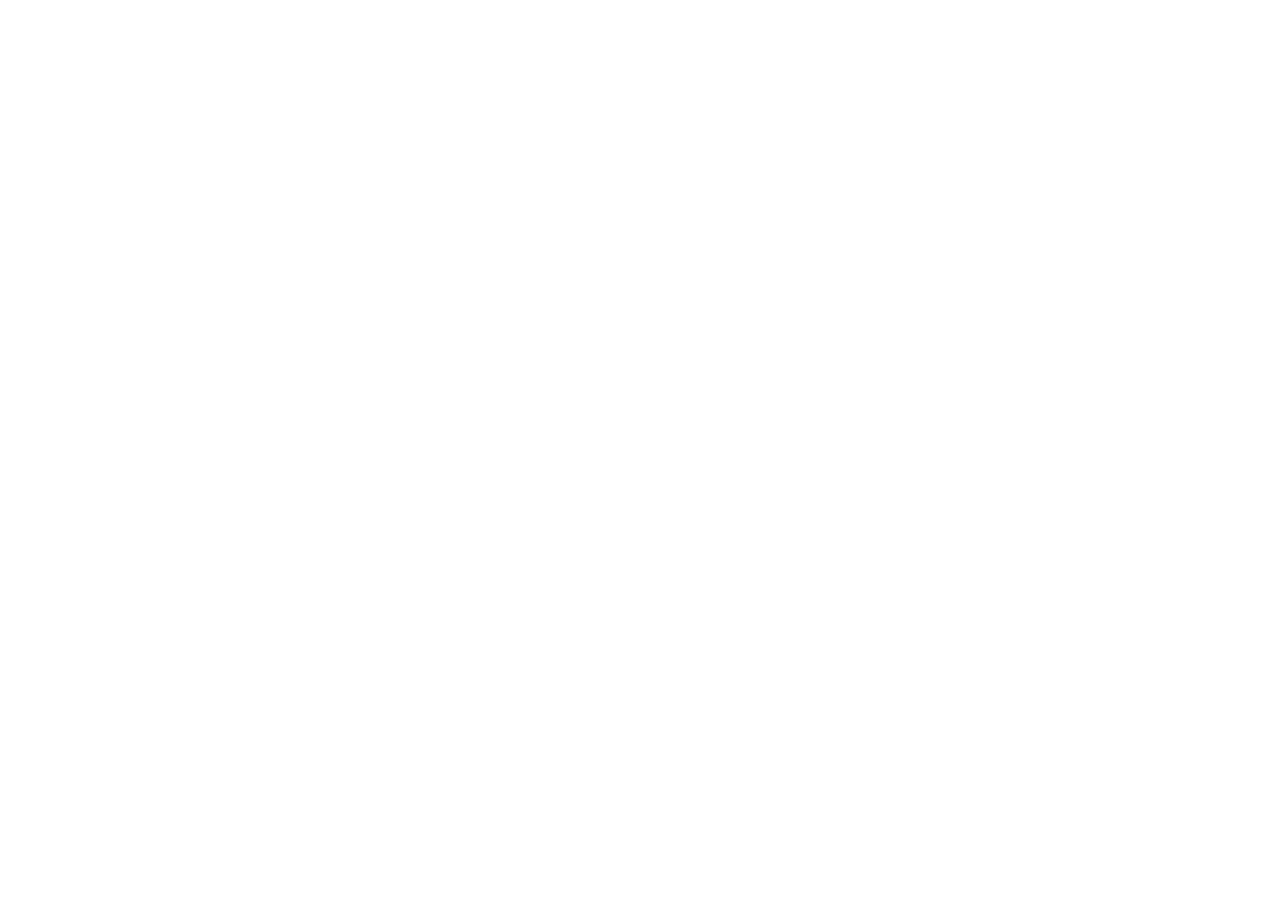
==== index.html @ b7b3123c "Initial commit" ====
<!DOCTYPE html>
<html lang="en">
<head>
    <meta charset="UTF-8">
    <meta http-equiv="X-UA-Compatible" content="IE=edge">
    <meta name="viewport" content="width=device-width, initial-scale=1.0">
    <title>Google</title>
</head>
<body>
    
</body>
</html>
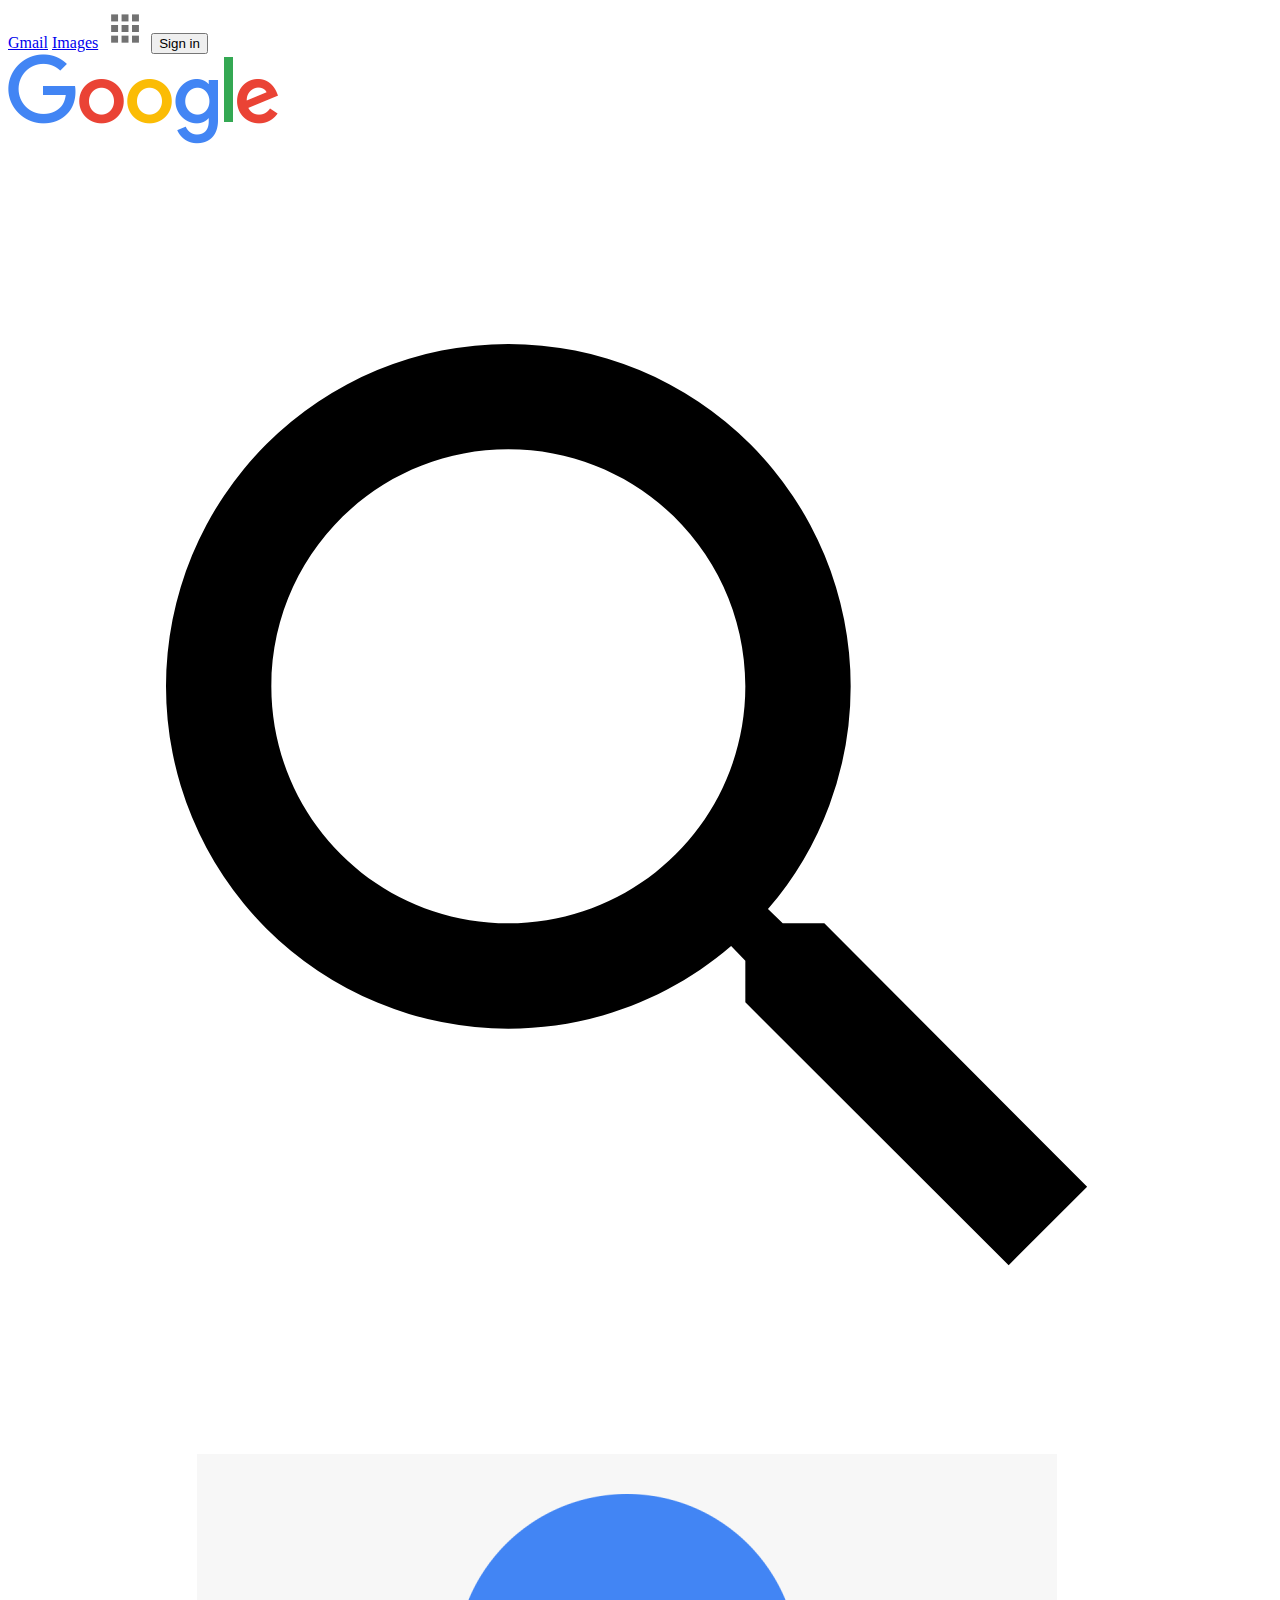
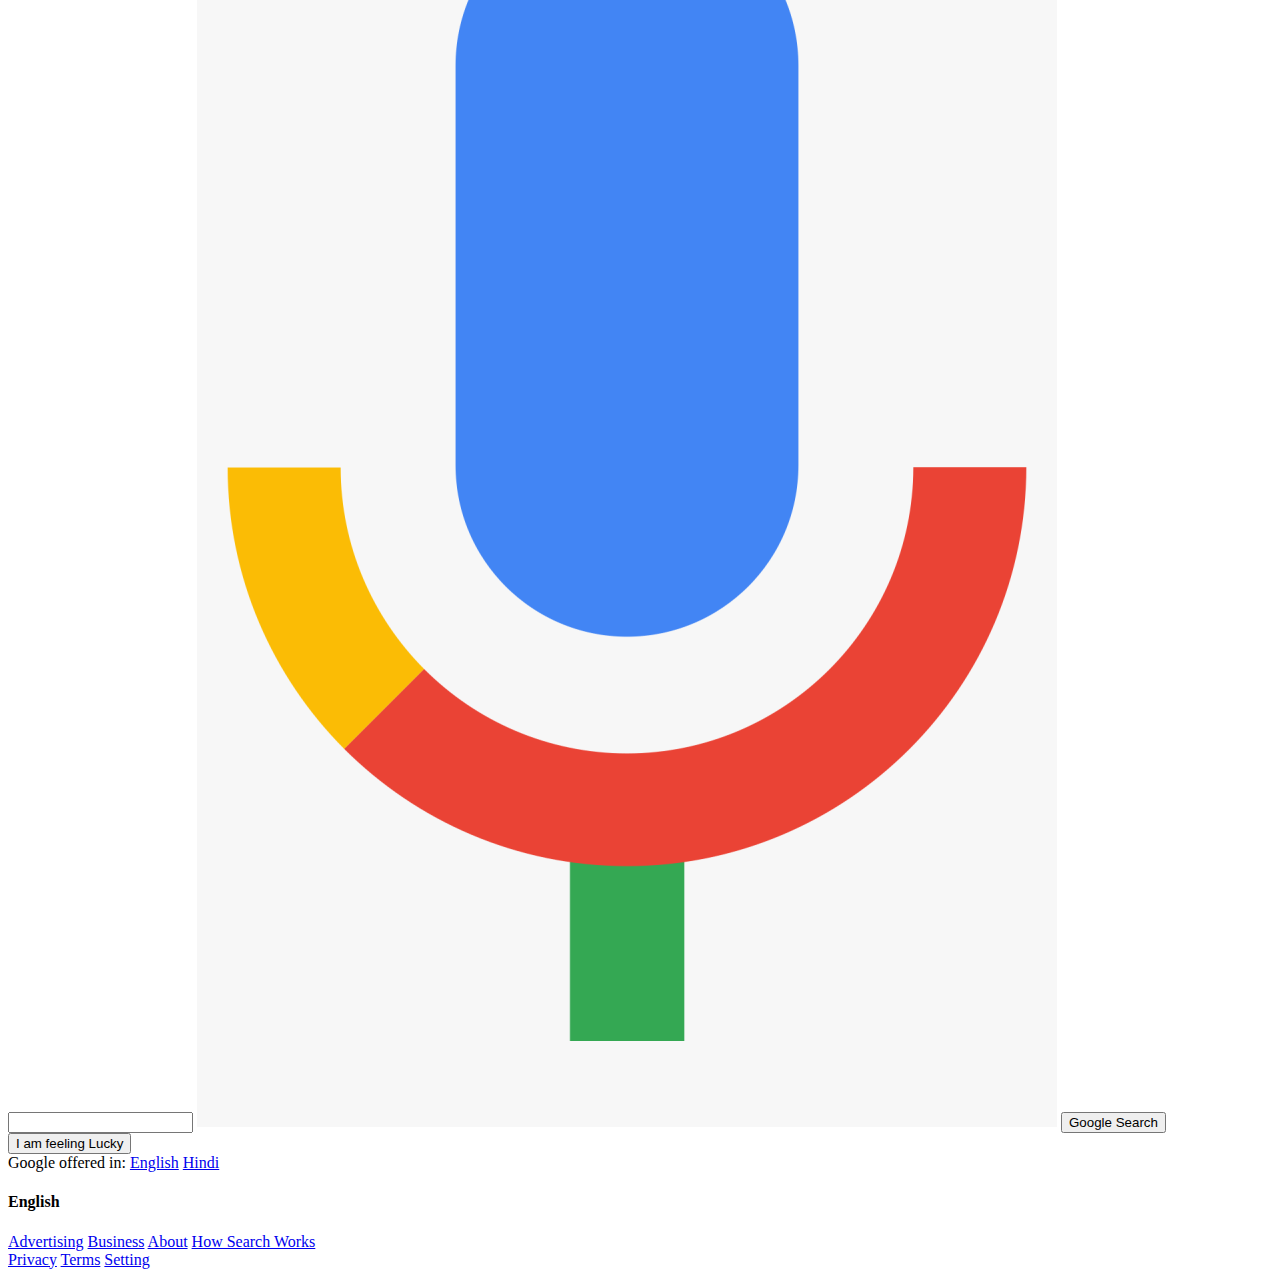
==== commit 70852712: "Sekeleton of Google Page Ready" ====
--- a/index.html
+++ b/index.html
@@ -5,8 +5,47 @@
     <meta http-equiv="X-UA-Compatible" content="IE=edge">
     <meta name="viewport" content="width=device-width, initial-scale=1.0">
     <title>Google</title>
+    <link rel="icon" href="g-icon.png">
 </head>
 <body>
-    
+    <nav>
+        <a href="#">Gmail</a>
+        <a href="#">Images</a>
+        <img src="img/g-menu.PNG">
+        <button>Sign in</button>
+    </nav>
+    <section class="section-1">
+        <img src="img/logo.png" alt="Google-img" class="logo">
+        <form><br><br>
+            <div class="s-box">
+                <img src="img/search.svg" alt="search-img" class="search-icon">
+                <input type="text" class="s-input">
+                <img src="img/vs.png" alt="voice-logo">
+                <input type="submit" class="s-btn" value="Google Search">
+                <input type="submit" class="s-btn" value="I am feeling Lucky">
+            </div>
+        </form>
+        <div class="lang">
+            Google offered in:
+            <a href="#">English</a>
+            <a href="#">Hindi</a>
+        </div>
+    </section>
+    <footer>
+        <h4>English</h4>
+        <div class="links">
+            <div class="link-1">
+                <a href="#">Advertising</a>
+                <a href="#">Business</a>
+                <a href="#">About</a>
+                <a href="#">How Search Works</a>
+            </div>
+            <div class="link-2">
+                <a href="#">Privacy</a>
+                <a href="#">Terms</a>
+                <a href="#">Setting</a>
+            </div>
+        </div>
+    </footer>
 </body>
 </html>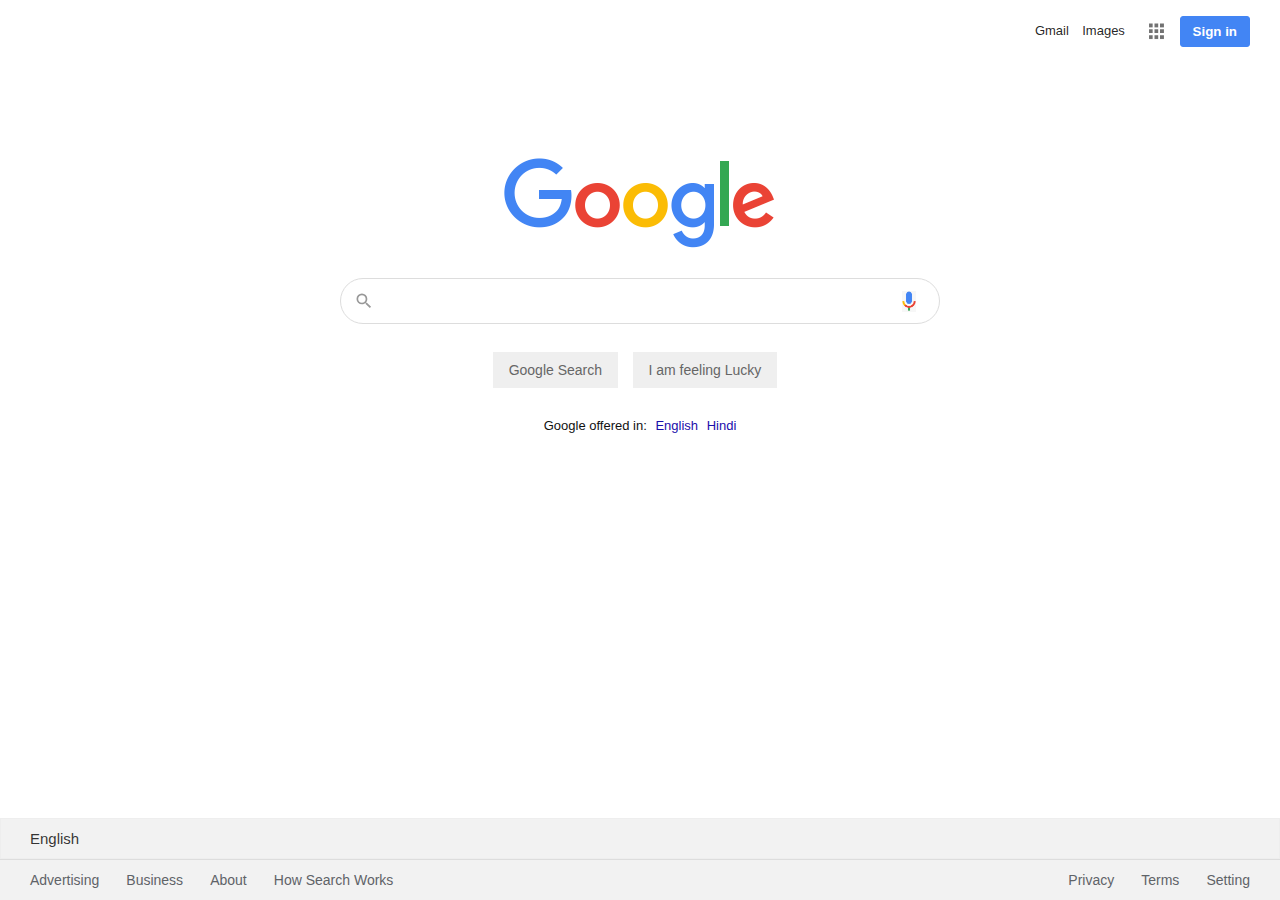
==== commit 4230909e: "Added style sheet of of google search window" ====
--- a/index.html
+++ b/index.html
@@ -6,6 +6,7 @@
     <meta name="viewport" content="width=device-width, initial-scale=1.0">
     <title>Google</title>
     <link rel="icon" href="g-icon.png">
+    <link rel="stylesheet" href="style.css">
 </head>
 <body>
     <nav>
@@ -20,7 +21,7 @@
             <div class="s-box">
                 <img src="img/search.svg" alt="search-img" class="search-icon">
                 <input type="text" class="s-input">
-                <img src="img/vs.png" alt="voice-logo">
+                <img src="img/vs.png" alt="voice-logo" class="vs-icon">
                 <input type="submit" class="s-btn" value="Google Search">
                 <input type="submit" class="s-btn" value="I am feeling Lucky">
             </div>
--- a/style.css
+++ b/style.css
@@ -0,0 +1,192 @@
+* {
+    padding: 0;
+    margin: 0;
+    box-sizing: border-box;
+    text-decoration: none;
+    font-family: Arial, Helvetica, sans-serif;
+}
+
+body {
+    display: flex;
+    flex-direction: column;
+    min-height: 100vh;
+}
+
+nav {
+    display: flex;
+    align-items: center;
+    justify-content: flex-end;
+    margin-right: 30px;
+    margin-top: 14px;
+}
+
+nav a {
+    font-size: 13px;
+    display: inline-block;
+    line-height: 24px;
+    font-weight: 400;
+    color: rgba(0,0,0, 0.87);
+    cursor: pointer;
+    padding: 5px 6.7px;
+}
+
+nav a:hover{
+    text-decoration: underline;
+    opacity: .85;
+}
+
+nav img {
+    width: 34px;
+    padding: 5px;
+    margin: auto 7px;
+    cursor: pointer;
+}
+
+nav img:hover {
+    opacity: 0.8;
+}
+
+nav button {
+    border: 1px solid #4285f4;
+    font-weight: bold;
+    outline: none;
+    background: #4285f4;
+    color: #fff;
+    padding: 7px 12px;
+    border-radius: 3px;
+    cursor: pointer;
+}
+
+.section-1 {
+    flex: 1;
+}
+
+.section-1 .logo {
+    display: block;
+    margin: 0px auto;
+    margin-top: 110px;
+}
+
+.s-box {
+    width: 600px;
+    margin: 0px auto;
+    position: relative;
+    margin-top: -8px;
+    text-align: center;
+}
+
+.s-box .s-input {
+    display: block;
+    border: 1px solid #ddd;
+    color: rgba(0,0,0, 0.87);
+    font-size: 16px;
+    padding: 13px;
+    padding-left: 45px;
+    border-radius: 25px;
+    width: 100%;
+    transition: box-shadow 100ms;
+    outline: none;
+}
+
+.s-box .s-input:hover {
+    border: 1px solid #fff;
+    box-shadow: 0 0 2px rgba(0,0,0, 0.05) ;
+    box-shadow: 0 0 2px rgba(0,0,0, 0.05) ;
+    box-shadow: 0 0 3px rgba(0,0,0, 0.05) ;
+    box-shadow: 0 0 4px rgba(0,0,0, 0.05) ;
+    box-shadow: 0 0 5px rgba(0,0,0, 0.05) ;
+    box-shadow: 0 0 4px rgba(0,0,0, 0.05) ;
+    box-shadow: 0 0 5px rgba(0,0,0, 0.05) ;
+    box-shadow: 0 0 6px rgba(0,0,0, 0.05) ;
+    
+}
+
+.s-box .search-icon {
+    width: 20px;
+    opacity: .4;
+    position: absolute;
+    top: 13px;
+    left: 14px;
+}
+
+.s-box .vs-icon {
+    width: 14px;
+    position: absolute;
+    top: 13px;
+    right: 24px;
+}
+
+.s-btn {
+    border: 1px solid transparent;
+    padding: 9px 15px;
+    color: #666;
+    font-size: 14px;
+    display: inline-block;
+    margin-right: 10px;
+    margin-top: 28px;
+    outline: none;
+    cursor: pointer;
+    transition: border-color 100ms;
+}
+
+.s-btn:hover {
+    border: 1px solid #aaa;
+
+}
+
+.lang {
+    margin-top: 30px;
+    text-align: center;
+    font-size: 13px;
+    color: #111;
+}
+
+.lang a {
+    margin-left: 5px;
+    color: #1a0dab;
+}
+
+.lang a:hover {
+    text-decoration: underline;
+}
+
+footer {
+    background: #f2f2f2;
+}
+
+footer h4 {
+    color: rgba(0,0,0, 0.8);
+    font-size: 15px;
+    line-height: 39.5px;
+    font-weight: 400;
+    padding-left: 29px;
+    border: 1px solid #eee;
+}
+
+footer a {
+    color: #5f6368;
+    display: inline-block;
+    padding: 12px 11.3px;
+    font-size: 14px;
+}
+
+footer a:hover {
+    text-decoration: underline;
+
+}
+
+.links {
+    border-top: 1px solid #ddd;
+    display: flex;
+
+}
+
+.link-1 {
+    padding-left: 18.7px;
+    flex: 1;
+
+}
+
+.link-2 {
+    padding-right: 18.7px;
+}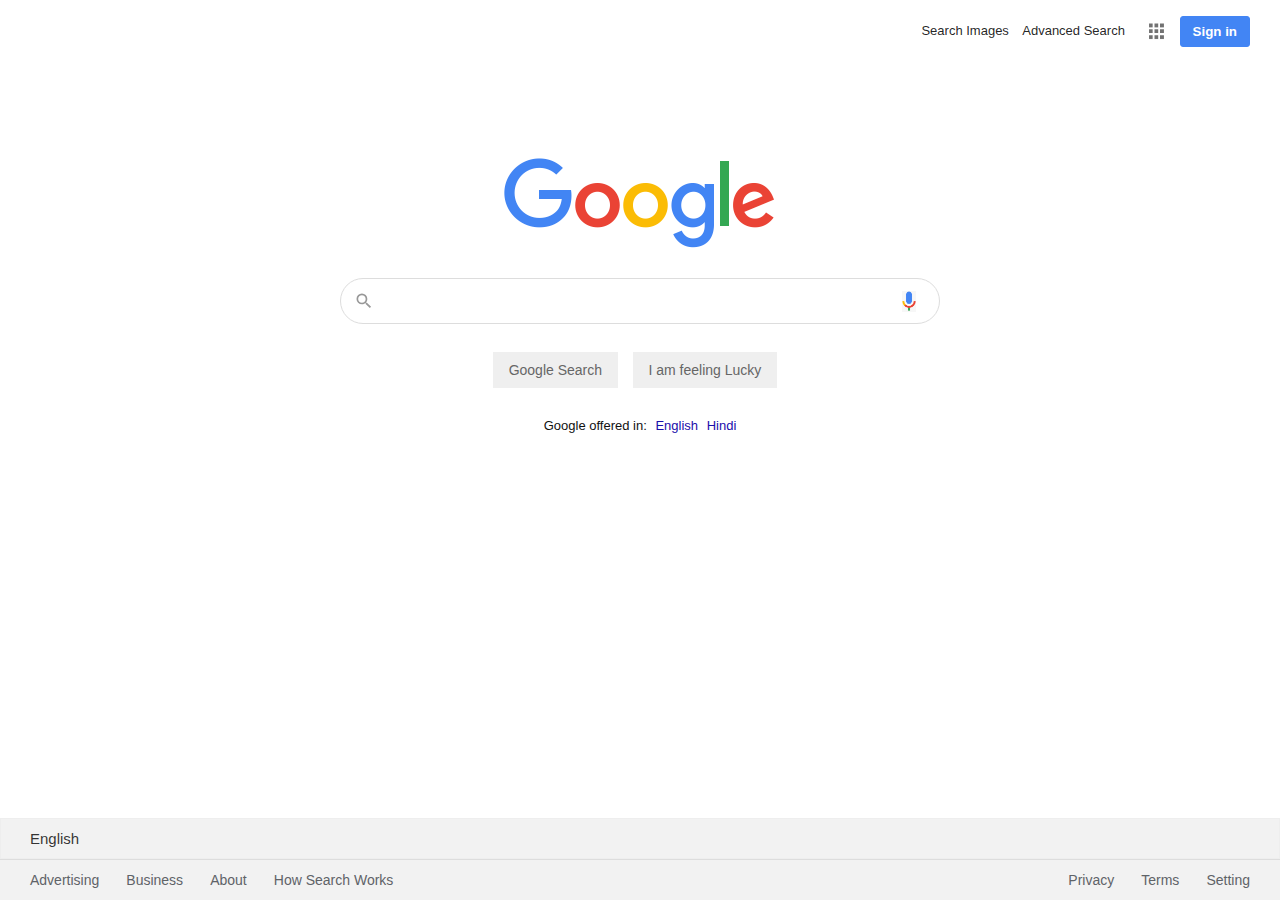
==== commit 32b56e1d: "Completed first Page" ====
--- a/index.html
+++ b/index.html
@@ -10,8 +10,8 @@
 </head>
 <body>
     <nav>
-        <a href="#">Gmail</a>
-        <a href="#">Images</a>
+        <a href="#">Search Images</a>
+        <a href="#">Advanced Search</a>
         <img src="img/g-menu.PNG">
         <button>Sign in</button>
     </nav>
@@ -20,10 +20,14 @@
         <form><br><br>
             <div class="s-box">
                 <img src="img/search.svg" alt="search-img" class="search-icon">
-                <input type="text" class="s-input">
-                <img src="img/vs.png" alt="voice-logo" class="vs-icon">
-                <input type="submit" class="s-btn" value="Google Search">
-                <input type="submit" class="s-btn" value="I am feeling Lucky">
+                <form>
+                </form>
+                <form action="https://google.com/search" >
+                    <img src="img/vs.png" alt="voice-logo" class="vs-icon">
+                    <input type="text" name="q" class="s-input">
+                    <input type="submit" class="s-btn" value="Google Search">
+                    <input type="submit" class="s-btn" value="I am feeling Lucky">
+                </form>
             </div>
         </form>
         <div class="lang">
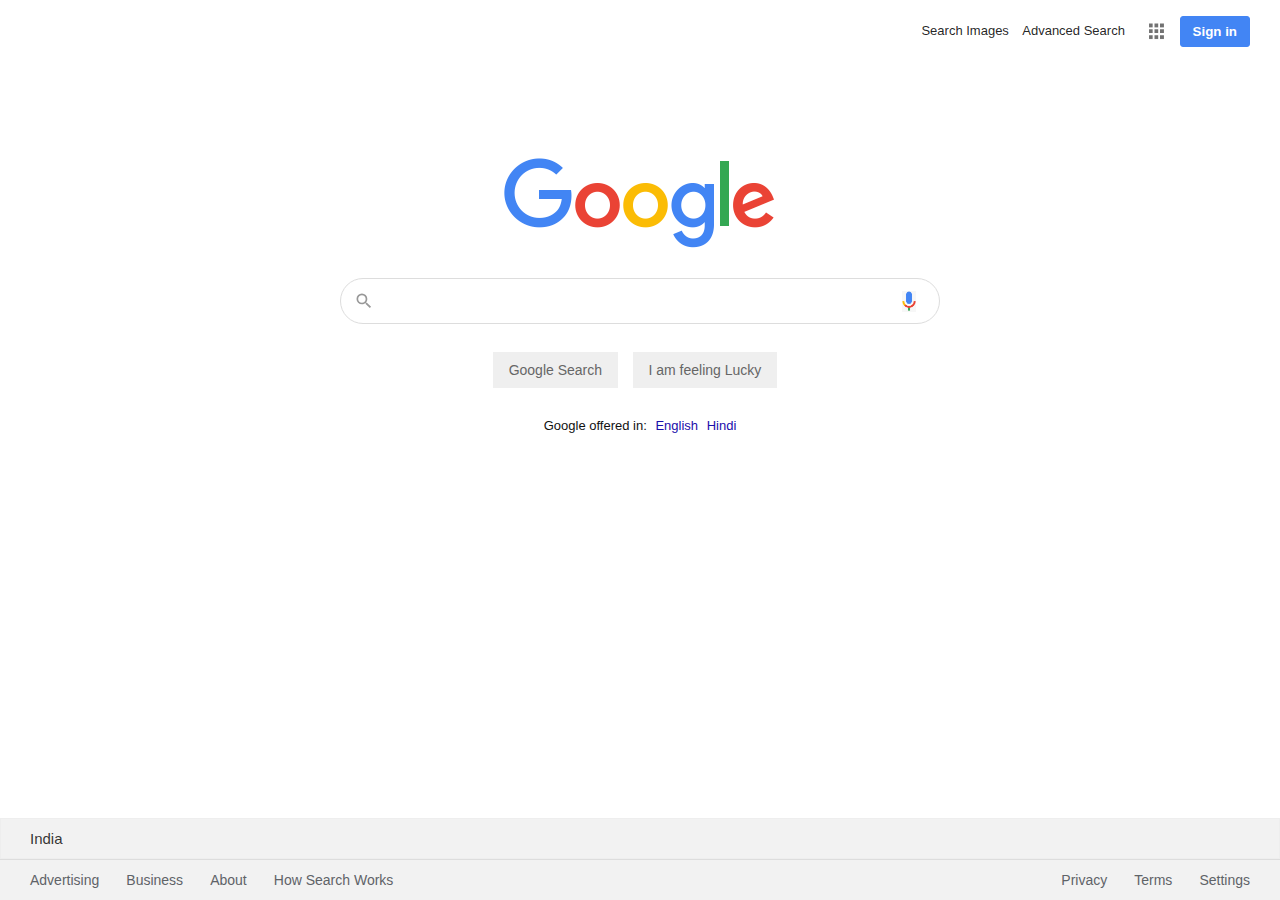
==== commit ec3ce8a6: "Completed designing of Advance Search Page But link not added" ====
--- a/index.html
+++ b/index.html
@@ -5,13 +5,13 @@
     <meta http-equiv="X-UA-Compatible" content="IE=edge">
     <meta name="viewport" content="width=device-width, initial-scale=1.0">
     <title>Google</title>
-    <link rel="icon" href="g-icon.png">
-    <link rel="stylesheet" href="style.css">
+    <link rel="icon" href="img/g-icon.png">
+    <link rel="stylesheet" href="CSS/style.css">
 </head>
 <body>
     <nav>
-        <a href="#">Search Images</a>
-        <a href="#">Advanced Search</a>
+        <a href="Image-search.html">Search Images</a>
+        <a href="advance-search.html">Advanced Search</a>
         <img src="img/g-menu.PNG">
         <button>Sign in</button>
     </nav>
@@ -24,7 +24,7 @@
                 </form>
                 <form action="https://google.com/search" >
                     <img src="img/vs.png" alt="voice-logo" class="vs-icon">
-                    <input type="text" name="q" class="s-input">
+                    <input type="text" name="q" class="s-input" autocapitalize="off" maxlength="2048" required>
                     <input type="submit" class="s-btn" value="Google Search">
                     <input type="submit" class="s-btn" value="I am feeling Lucky">
                 </form>
@@ -37,7 +37,7 @@
         </div>
     </section>
     <footer>
-        <h4>English</h4>
+        <h4>India</h4>
         <div class="links">
             <div class="link-1">
                 <a href="#">Advertising</a>
@@ -48,7 +48,7 @@
             <div class="link-2">
                 <a href="#">Privacy</a>
                 <a href="#">Terms</a>
-                <a href="#">Setting</a>
+                <a href="#">Settings</a>
             </div>
         </div>
     </footer>
--- a/CSS/style.css
+++ b/CSS/style.css
@@ -0,0 +1,271 @@
+* {
+    padding: 0;
+    margin: 0;
+    box-sizing: border-box;
+    text-decoration: none;
+    font-family: Arial, Helvetica, sans-serif;
+}
+
+body {
+    display: flex;
+    flex-direction: column;
+    min-height: 100vh;
+}
+
+nav {
+    display: flex;
+    align-items: center;
+    justify-content: flex-end;
+    margin-right: 30px;
+    margin-top: 14px;
+}
+
+nav a {
+    font-size: 13px;
+    display: inline-block;
+    line-height: 24px;
+    font-weight: 400;
+    color: rgba(0,0,0, 0.87);
+    cursor: pointer;
+    padding: 5px 6.7px;
+}
+
+nav a:hover{
+    text-decoration: underline;
+    opacity: .85;
+}
+
+nav img {
+    width: 34px;
+    padding: 5px;
+    margin: auto 7px;
+    cursor: pointer;
+}
+
+nav img:hover {
+    opacity: 1;
+    border: 1px solid #ddd;
+    border-radius: 100%;
+}
+
+nav button {
+    border: 1px solid #4285f4;
+    font-weight: bold;
+    outline: none;
+    background: #4285f4;
+    color: #fff;
+    padding: 7px 12px;
+    border-radius: 3px;
+    cursor: pointer;
+}
+
+.adv-text {
+    margin-top: 32px;
+    margin-bottom: 24px;
+    margin-left: 44px;
+    font-family: sans-serif;
+    font-size: large;
+    color: red;
+}
+
+.section-1 {
+    flex: 1;
+}
+
+.section-1 .logo {
+    display: block;
+    margin: 0px auto;
+    margin-top: 110px;
+}
+
+.s-box {
+    width: 600px;
+    margin: 0px auto;
+    position: relative;
+    margin-top: -8px;
+    text-align: center;
+}
+
+.image-google {
+    width: 270px;
+    height: 92px;
+
+}
+
+.s-box .s-input {
+    display: block;
+    border: 1px solid #ddd;
+    color: rgba(0,0,0, 0.87);
+    font-size: 16px;
+    padding: 13px;
+    padding-left: 45px;
+    border-radius: 25px;
+    width: 100%;
+    transition: box-shadow 100ms;
+    outline: none;
+}
+
+.s-box .s-input:hover {
+    border: 1px solid #fff;
+    box-shadow: 0 0 2px rgba(0,0,0, 0.05) ;
+    box-shadow: 0 0 2px rgba(0,0,0, 0.05) ;
+    box-shadow: 0 0 3px rgba(0,0,0, 0.05) ;
+    box-shadow: 0 0 4px rgba(0,0,0, 0.05) ;
+    box-shadow: 0 0 5px rgba(0,0,0, 0.05) ;
+    box-shadow: 0 0 4px rgba(0,0,0, 0.05) ;
+    box-shadow: 0 0 5px rgba(0,0,0, 0.05) ;
+    box-shadow: 0 0 6px rgba(0,0,0, 0.05) ;
+    
+}
+
+.s-box .search-icon {
+    width: 20px;
+    opacity: .4;
+    position: absolute;
+    top: 13px;
+    left: 14px;
+    cursor: pointer;
+}
+
+
+.s-box .vs-icon {
+    width: 14px;
+    position: absolute;
+    top: 13px;
+    right: 24px;
+    cursor: pointer;
+}
+
+.s-btn {
+    border: 1px solid transparent;
+    padding: 9px 15px;
+    color: #666;
+    font-size: 14px;
+    display: inline-block;
+    margin-right: 10px;
+    margin-top: 28px;
+    outline: none;
+    cursor: pointer;
+    transition: border-color 100ms;
+}
+
+.s-btn:hover {
+    border: 1px solid #aaa;
+
+}
+
+.lang {
+    margin-top: 30px;
+    text-align: center;
+    font-size: 13px;
+    color: #111;
+}
+ 
+.lang a {
+    margin-left: 5px;
+    color: #1a0dab;
+}
+
+.lang a:hover {
+    text-decoration: underline;
+}   
+
+/* Advanced Page styling */
+.top-label {
+    text-align: left;
+    padding-bottom: 15px;
+    margin-top: 10px;
+    margin-left: 0px;
+    display: inline-block;
+    min-width: 167px;
+    /* width: 16%; */
+    min-height: 42px;
+    font-weight: 500;
+    color: #333;
+    vertical-align: middle
+}
+
+.adv-table {
+    margin-top: 40px;
+    margin-left: 45px;
+}
+
+.ip-label {
+    font: small sans-serif;
+    color: #222;
+}
+.ip-box {
+    width: 584px;
+    height: 28px;
+    outline-color: #144aa2f6;
+    padding: 1px 8px;
+    border: 1px solid #d9d9d9;
+    border-radius: 1px;
+    border-top: 1px solid #c0c0c0;
+    font-size: 13px;
+
+}
+
+td {
+    padding: 10px;
+}
+
+.adv-btn {
+    border: 1px solid #2e62b6;
+    outline: none;
+    background: #4286f4f6;
+    color: #fff;
+    font-weight: bold;
+    width: auto;
+    height: 28px;
+    margin: 10px;
+    padding: 0px 12px;
+    border-radius: 2px;
+    cursor: pointer;
+}
+
+.adv-btn:hover {
+    background: #4285f4;
+    border: 1px solid #204b90;
+}
+
+footer {
+    background: #f2f2f2;
+}
+
+footer h4 {
+    color: rgba(0,0,0, 0.8);
+    font-size: 15px;
+    line-height: 39.5px;
+    font-weight: 400;
+    padding-left: 29px;
+    border: 1px solid #eee;
+}
+
+footer a {
+    color: #5f6368;
+    display: inline-block;
+    padding: 12px 11.3px;
+    font-size: 14px;
+}
+
+footer a:hover {
+    text-decoration: underline;
+
+}
+
+.links {
+    border-top: 1px solid #ddd;
+    display: flex;
+
+}
+
+.link-1 {
+    padding-left: 18.7px;
+    flex: 1;
+
+}
+
+.link-2 {
+    padding-right: 18.7px;
+}